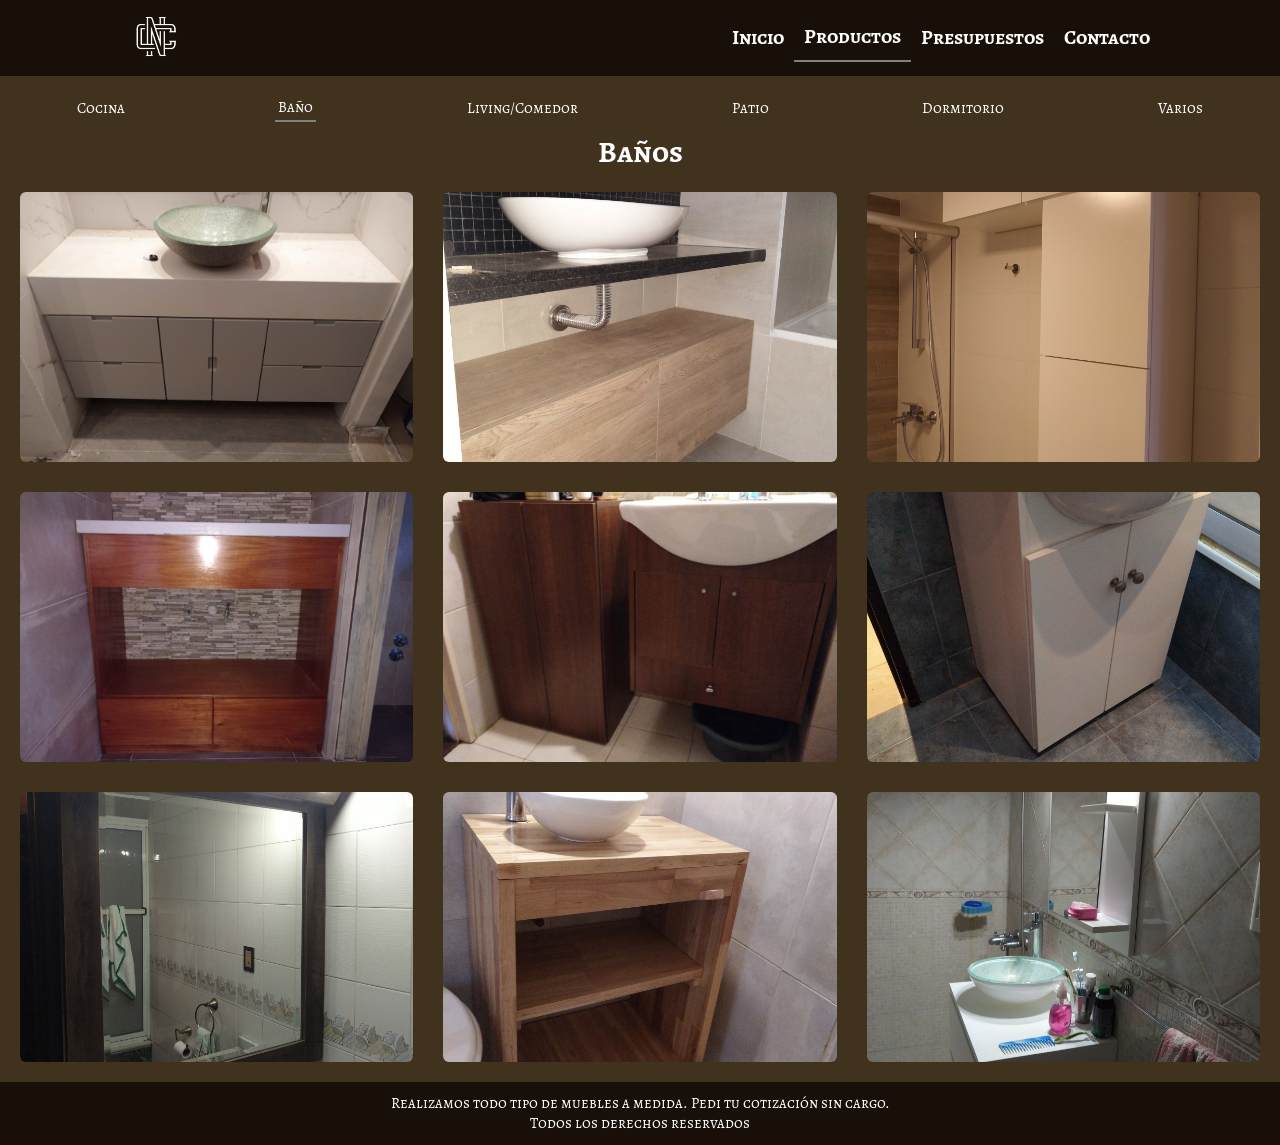
==== assets/internalpages/bano.html @ 249f961f "proyecto remasterizado" ====
<!DOCTYPE html>
<html lang="en">

<head>
    <meta charset="UTF-8">
    <meta http-equiv="X-UA-Compatible" content="IE=edge">
    <meta name="viewport" content="width=device-width, initial-scale=1.0">
    <meta name="description" content="CAPELETTI NATALE Carpinteria. Realizamos muebles a medida, adaptandonos a las necesidades de cada cliente. Presupuestos sin cargo.">
    <meta name="keywords" content="Muebles, Melamina, Trabajos a medida, Madera, bajomesadas, alacenas, racks tv, mesas, roperos, mesas de luz, camas, mesas ratonas">
    <title>CN Carpinteria - Baños</title>
    <link rel="stylesheet" href="../css/main.css">
</head>

<body>
    <header>
        <nav class="navbar container">
            <picture class="logo">
                <img src="../img/cn-blanco.png" alt="Logo CN Carpinteria">
            </picture>
            <ul class="section">
                <li class="section-item">
                    <a class="section-link" href="../../index.html">Inicio</a>
                </li>
                <li class="section-item">
                    <a class="section-link section-active" href="../pages/productos.html">Productos</a>
                </li>
                <li class="section-item">
                    <a class="section-link" href="../pages/presupuestos.html">Presupuestos</a>
                </li>
                <li class="section-item">
                    <a class="section-link" href="../pages/contacto.html">Contacto</a>
                </li>
            </ul>
        </nav>
    </header>
    <main>
        <section class="gallery">
            <ul class="sub-menu">
                <li class="sub-menu__item">
                    <a href="../internalpages/cocina.html" class="sub-menu__link">Cocina</a>
                </li>
                <li class="sub-menu__item">
                    <a href="../internalpages/bano.html" class="sub-menu__link section-active">Baño</a>
                </li>
                <li class="sub-menu__item">
                    <a href="../internalpages/livingcomedor.html" class="sub-menu__link">Living/Comedor</a>
                </li>
                <li class="sub-menu__item">
                    <a href="../internalpages/patio.html" class="sub-menu__link">Patio</a>
                </li>
                <li class="sub-menu__item">
                    <a href="../internalpages/dormitorio.html" class="sub-menu__link">Dormitorio</a>
                </li>
                <li class="sub-menu__item">
                    <a href="../internalpages/varios.html" class="sub-menu__link">Varios</a>
                </li>
            </ul>
            <h2 class="gallery-title">Baños</h2>
            <div class="gallery-product">
                <a href="../img/bano1.jpg"><img src="../img/bano1.jpg" alt="" class="gallery-img"></a>
                <a href="../img/bano2.jpg"><img src="../img/bano2.jpg" alt="" class="gallery-img"></a>
                <a href="../img/bano3.jpg"><img src="../img/bano3.jpg" alt="" class="gallery-img"></a>
                <a href="../img/bano4.jpg"><img src="../img/bano4.jpg" alt="" class="gallery-img"></a>
                <a href="../img/bano5.jpg"><img src="../img/bano5.jpg" alt="" class="gallery-img"></a>
                <a href="../img/bano6.jpg"><img src="../img/bano6.jpg" alt="" class="gallery-img"></a>
                <a href="../img/bano7.jpg"><img src="../img/bano7.jpg" alt="" class="gallery-img"></a>
                <a href="../img/bano8.jpg"><img src="../img/bano8.jpg" alt="" class="gallery-img"></a>
                <a href="../img/bano9.jpg"><img src="../img/bano9.jpg" alt="" class="gallery-img"></a>
                
            </div>
        </section>
    </main>
    <footer>
        <p>Realizamos todo tipo de muebles a medida. Pedi tu cotización sin cargo.</p>
        <p>Todos los derechos reservados</p>
    </footer>
</body>

</html>
---- assets/css/main.css ----
/* VARIABLES */
/*Variables*/
@import url("https://fonts.googleapis.com/css2?family=Alegreya+SC:wght@400;900&family=Allerta+Stencil&family=Alumni+Sans+Inline+One&family=Holtwood+One+SC&family=Monoton&family=Montserrat:wght@300&family=Raleway:wght@300&family=Rubik+Mono+One&family=Rubik+Moonrocks&family=Rye&family=Ultra&display=swap");
.fs Title {
  font-size: 15em; }

.fs Xlarge {
  font-size: 5em; }

.fs Large {
  font-size: 3em; }

.fs Medium {
  font-size: 1.5em; }

.fs Small {
  font-size: 1em; }

/* GLOBALES */
/* Helpers */
.container {
  max-width: 1080px;
  margin: 0 auto; }

.grid {
  display: grid; }

img {
  width: 100%; }

.section-active {
  border-bottom: 2px solid grey; }

/*Imports*/
/* Normalize */
*,
*::after,
*::before {
  margin: 0;
  padding: 0;
  box-sizing: border-box; }

/* Global */
html {
  scroll-behavior: smooth;
  font-size: 62.5%;
  color: white;
  font-family: "Alegreya SC", serif; }

body {
  display: grid;
  grid-template-rows: auto 1fr auto;
  min-height: 100vh;
  background-color: white; }

ul {
  list-style-type: none; }

a {
  text-decoration: none;
  display: inline-block;
  color: white; }

/* PARTIALS */
/*navbar y Header*/
header {
  background-color: #181008; }
  header .navbar {
    display: flex;
    flex-direction: row;
    justify-content: space-between;
    align-items: center;
    gap: 0;
    min-height: 5vh;
    padding: 0 2rem;
    position: sticky; }
  header .logo {
    flex-basis: 7%; }
  header .section {
    display: flex;
    flex-direction: row;
    justify-content: space-between;
    align-items: center;
    gap: 0;
    flex-basis: 30%; }
    header .section-item {
      font-size: 2em;
      font-weight: bold; }
      header .section-item .sub-menu {
        display: none;
        position: absolute; }
        header .section-item .sub-menu-link {
          padding: 1rem;
          color: white;
          transition: all .4s ease-in-out; }
          header .section-item .sub-menu-link:hover {
            background-color: white;
            box-shadow: 0 0 10px white;
            color: #3d2b13; }
      header .section-item:hover .sub-menu {
        display: block;
        z-index: 1; }
    header .section-link {
      padding: 1rem;
      font-size: 1em;
      transition: all .4s ease-in-out; }
      header .section-link:hover {
        background-color: white;
        box-shadow: 0 0 10px white;
        color: #3d2b13; }

/* FOOTER */
footer {
  display: flex;
  flex-direction: column;
  justify-content: center;
  align-items: center;
  gap: 0;
  height: 7vh;
  background-color: #181008; }
  footer p {
    text-align: center;
    font-size: 1.5em; }

/* VIEWS */
/* Inicio */
main {
  background-color: #41321e;
  padding-top: 2vh; }

.uspage {
  display: flex;
  flex-direction: column;
  justify-content: space-between;
  align-items: center;
  gap: 0;
  position: relative;
  overflow: hidden;
  width: 100%;
  text-align: center; }

.bg-inicio {
  flex-basis: 80%; }

.bg-img {
  width: 80vh;
  height: 80vh;
  opacity: 0.1;
  display: block; }

.homecn {
  color: #3d2b13;
  width: 100%;
  align-items: center; }
  .homecn h1 {
    font-size: 15em;
    top: 0;
    position: absolute;
    top: 50%;
    left: 50%;
    transform: translate(-50%, -50%);
    color: white;
    animation-name: efectocn;
    animation-iteration-count: 5;
    animation-timing-function: ease-in-out;
    animation-duration: 2s;
    animation-delay: 2s;
    font-family: "Allerta Stencil", sans-serif;
    font-weight: lighter; }

@keyframes efectocn {
  0% {
    opacity: 0; }
  10% {
    opacity: 0.2; }
  20% {
    opacity: 0.4; }
  30% {
    opacity: 0.6; }
  40% {
    opacity: 0.8; }
  50% {
    opacity: 1; }
  60% {
    opacity: 0.8; }
  70% {
    opacity: 0.6; }
  80% {
    opacity: 0.4; }
  90% {
    opacity: 0.2; }
  100% {
    opacity: 0; } }

/* Productos */
.gallery-product {
  display: grid;
  grid-template-columns: repeat(3, 1fr);
  grid-template-rows: repeat(, 40vh);
  grid-gap: 8px;
  grid-auto-rows: 30vh;
  padding: 20px;
  gap: 30px;
  width: 100%; }

.gallery-img {
  width: 100%;
  height: 100%;
  object-fit: cover;
  border-radius: 6px;
  transition: all 300ms; }
  .gallery-img:hover {
    transform: scale(1.1); }

.gallery-title {
  justify-self: center;
  font-size: 3em;
  text-align: center; }

.gallery .sub-menu {
  display: flex;
  flex-direction: row;
  justify-content: space-around;
  align-items: center;
  gap: 0;
  width: 100vw;
  margin-bottom: 10px; }
  .gallery .sub-menu__item {
    justify-items: center;
    font-size: 1.5em; }
  .gallery .sub-menu__link {
    transition: all 500ms;
    padding: 0.3rem; }
    .gallery .sub-menu__link:hover {
      transform: scale(1.5);
      background-color: white;
      box-shadow: 0 0 10px white;
      color: #3d2b13; }

.card {
  width: auto;
  margin: 20px;
  border-radius: 6px;
  overflow: hidden;
  background: #181008;
  box-shadow: 0px 1px 10px rgba(0, 0, 0, 0.2);
  transition: all 400ms ease; }
  .card:hover {
    box-shadow: 5px 5px 20px rgba(0, 0, 0, 0.4);
    transform: translateY(-3%); }
  .card img {
    height: 100%;
    width: 100%; }
  .card .content {
    text-align: center; }
    .card .content h3 {
      color: white; }

/*Presupuesto*/
.main-presu {
  align-items: center;
  position: relative;
  overflow: hidden;
  width: 100%;
  text-align: center;
  display: flex;
  flex-direction: column;
  justify-content: space-between;
  align-items: center;
  gap: 0; }

.presu-form {
  display: flex;
  flex-direction: column;
  justify-content: space-between;
  align-items: center;
  gap: 5;
  width: 500px;
  margin: auto;
  top: 0;
  position: absolute;
  top: 50%;
  left: 50%;
  transform: translate(-50%, -50%);
  color: white;
  color: #3d2b13;
  align-items: center;
  opacity: 0.8; }
  .presu-form h2 {
    margin-bottom: 20px;
    font-size: 3em;
    color: white; }

input {
  width: 100%;
  margin-bottom: 20px;
  padding: 7px; }

textarea {
  width: 100%;
  margin-bottom: 20px;
  padding: 7px; }

button {
  width: 100%;
  margin-bottom: 20px;
  padding: 7px; }

#presu-btn {
  padding: 1rem;
  color: #3d2b13;
  transition: all .4s ease-in-out; }
  #presu-btn:hover {
    background-color: #3d2b13;
    box-shadow: 0 0 10px #3d2b13;
    color: white; }

/* Contact */
.contact-title {
  text-align: center;
  padding: 20px;
  font-size: 3em; }

.contact-page {
  display: grid;
  grid-template-columns: repeat(5, 1fr);
  grid-template-rows: repeat(3, 1fr);
  grid-gap: 20px;
  align-items: center;
  justify-content: center;
  /*         gap: 20px;
        grid-template-columns: repeat(5, 1fr);
        grid-template-rows: repeat(3, 1fr); */
  height: 80%;
  width: 100%;
  grid-template-areas: "a b b b e" "a c c c e" "a d d d e"; }

.contact-img {
  max-width: 20vh;
  transition: all 300ms; }
  .contact-img:hover {
    transform: scale(1.1); }

.contact-logo {
  width: 50vh; }

.img1 {
  grid-area: a;
  justify-self: center; }

.img2 {
  grid-area: b;
  justify-self: center; }

.img3 {
  grid-area: c;
  justify-self: center; }

.img4 {
  grid-area: d;
  justify-self: center; }

.img5 {
  grid-area: e;
  justify-self: center; }

/* MEDIA QUERYS */
/* Media Querys */
@media (max-width: 900px) {
  body {
    max-width: 100vw; }
  .bg-img {
    width: 100vw;
    height: 50vh;
    opacity: 0.3;
    display: block;
    transform: translate(0, 30%); }
  .navbar {
    max-width: 100vw; }
  .homecn h1 {
    font-size: 7em;
    top: 0;
    position: absolute;
    top: 50%;
    left: 50%;
    transform: translate(-50%, -50%);
    color: white;
    animation-name: efectocn;
    animation-iteration-count: 5;
    animation-timing-function: ease-in-out;
    animation-duration: 2s;
    animation-delay: 2s;
    font-family: "Allerta Stencil", sans-serif;
    font-weight: lighter; }
  .section-item {
    font-size: 2em;
    font-weight: bold; }
  .contact-page {
    max-width: 100%; }
  .contact-img {
    max-width: 10vh; }
  .contact-logo {
    width: 15vh; }
  .presu-form {
    max-width: 80%; }
  footer p {
    text-align: center;
    font-size: 1.5em; } }

@media (max-width: 768px) {
  body {
    max-width: 100vw; }
  .navbar {
    max-width: 100vw; }
  .gallery-product {
    grid-template-columns: repeat(3, 1fr); }
  .sub-menu__item {
    font-size: 1em; }
  .homecn h1 {
    font-size: 7em;
    top: 0;
    position: absolute;
    top: 50%;
    left: 50%;
    transform: translate(-50%, -50%);
    color: white;
    animation-name: efectocn;
    animation-iteration-count: 5;
    animation-timing-function: ease-in-out;
    animation-duration: 2s;
    animation-delay: 2s;
    font-family: "Allerta Stencil", sans-serif;
    font-weight: lighter; }
  .section-item {
    font-size: 1.2em;
    font-weight: bold; }
  .contact-page {
    max-width: 100%; }
  .contact-img {
    max-width: 10vh; }
  .contact-logo {
    width: 15vh; }
  .presu-form {
    max-width: 80%; }
  footer p {
    text-align: center;
    font-size: 1.5em; } }

@media (max-width: 480px) {
  body {
    max-width: 100vw; }
  .navbar {
    max-width: 100vw; }
  .bg-img {
    width: 100vw;
    height: 50vh;
    opacity: 0.3;
    display: block;
    transform: translate(0, 30%); }
  .homecn h1 {
    font-size: 4em;
    top: 0;
    position: absolute;
    top: 50%;
    left: 50%;
    transform: translate(-50%, -50%);
    color: white;
    animation-name: efectocn;
    animation-iteration-count: 5;
    animation-timing-function: ease-in-out;
    animation-duration: 2s;
    animation-delay: 2s;
    font-family: "Allerta Stencil", sans-serif;
    font-weight: lighter; }
  .section {
    max-width: 100%; }
    .section-item {
      font-size: 1.2em; }
  .gallery-product {
    grid-template-columns: repeat(1, 1fr); }
  .sub-menu__item {
    font-size: 1em; }
  .contact {
    width: 100%; }
    .contact-page {
      max-width: 100%; }
    .contact-img {
      max-width: 10vh; }
    .contact-logo {
      width: 15vh; }
  footer p {
    text-align: center;
    font-size: 1em; } }

@media only screen and (min-width: 320px) and (max-width: 768px) {
  .gallery-product {
    flex-wrap: wrap; }
  .card {
    margin: 15px; } }
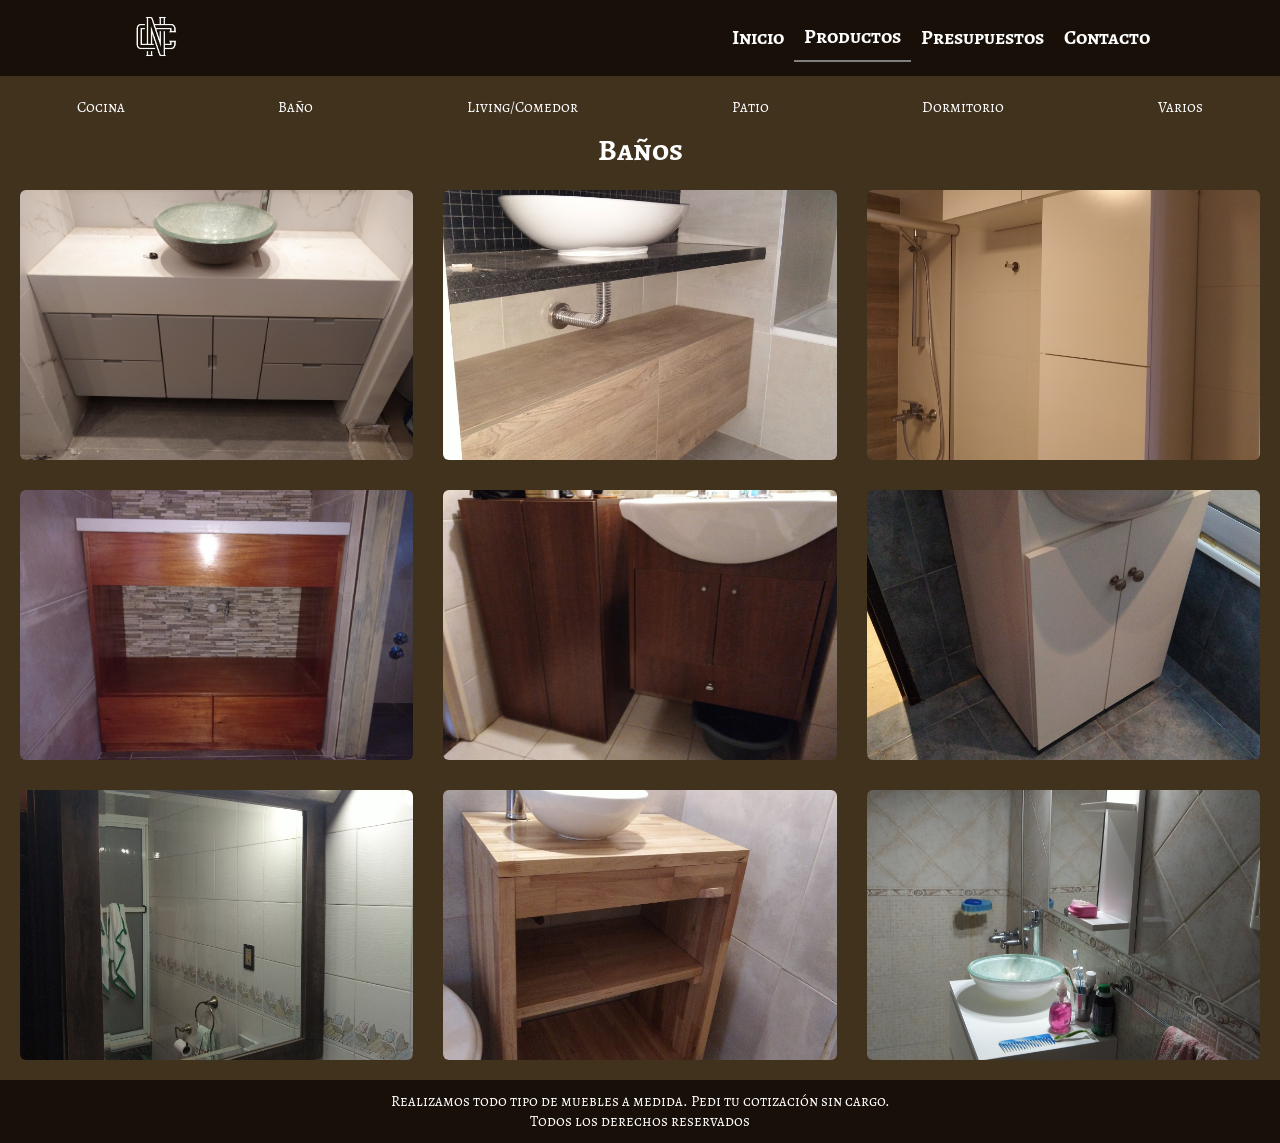
==== commit 55327de8: "cambio nombres de clases" ====
--- a/assets/internalpages/bano.html
+++ b/assets/internalpages/bano.html
@@ -19,53 +19,53 @@
             </picture>
             <ul class="section">
                 <li class="section-item">
-                    <a class="section-link" href="../../index.html">Inicio</a>
+                    <a class="section__link" href="../../index.html">Inicio</a>
                 </li>
                 <li class="section-item">
-                    <a class="section-link section-active" href="../pages/productos.html">Productos</a>
+                    <a class="section__link section__link--active" href="../pages/productos.html">Productos</a>
                 </li>
                 <li class="section-item">
-                    <a class="section-link" href="../pages/presupuestos.html">Presupuestos</a>
+                    <a class="section__link" href="../pages/presupuestos.html">Presupuestos</a>
                 </li>
                 <li class="section-item">
-                    <a class="section-link" href="../pages/contacto.html">Contacto</a>
+                    <a class="section__link" href="../pages/contacto.html">Contacto</a>
                 </li>
             </ul>
         </nav>
     </header>
     <main>
         <section class="gallery">
-            <ul class="sub-menu">
-                <li class="sub-menu__item">
-                    <a href="../internalpages/cocina.html" class="sub-menu__link">Cocina</a>
+            <ul class="sub__menu">
+                <li class="sub__menu--item">
+                    <a href="../internalpages/cocina.html" class="sub__menu--link">Cocina</a>
                 </li>
-                <li class="sub-menu__item">
-                    <a href="../internalpages/bano.html" class="sub-menu__link section-active">Baño</a>
+                <li class="sub__menu--item">
+                    <a href="../internalpages/bano.html" class="sub__menu--link section__link--active">Baño</a>
                 </li>
-                <li class="sub-menu__item">
-                    <a href="../internalpages/livingcomedor.html" class="sub-menu__link">Living/Comedor</a>
+                <li class="sub__menu--item">
+                    <a href="../internalpages/livingcomedor.html" class="sub__menu--link">Living/Comedor</a>
                 </li>
-                <li class="sub-menu__item">
-                    <a href="../internalpages/patio.html" class="sub-menu__link">Patio</a>
+                <li class="sub__menu--item">
+                    <a href="../internalpages/patio.html" class="sub__menu--link">Patio</a>
                 </li>
-                <li class="sub-menu__item">
-                    <a href="../internalpages/dormitorio.html" class="sub-menu__link">Dormitorio</a>
+                <li class="sub__menu--item">
+                    <a href="../internalpages/dormitorio.html" class="sub__menu--link">Dormitorio</a>
                 </li>
-                <li class="sub-menu__item">
-                    <a href="../internalpages/varios.html" class="sub-menu__link">Varios</a>
+                <li class="sub__menu--item">
+                    <a href="../internalpages/varios.html" class="sub__menu--link">Varios</a>
                 </li>
             </ul>
             <h2 class="gallery-title">Baños</h2>
-            <div class="gallery-product">
-                <a href="../img/bano1.jpg"><img src="../img/bano1.jpg" alt="" class="gallery-img"></a>
-                <a href="../img/bano2.jpg"><img src="../img/bano2.jpg" alt="" class="gallery-img"></a>
-                <a href="../img/bano3.jpg"><img src="../img/bano3.jpg" alt="" class="gallery-img"></a>
-                <a href="../img/bano4.jpg"><img src="../img/bano4.jpg" alt="" class="gallery-img"></a>
-                <a href="../img/bano5.jpg"><img src="../img/bano5.jpg" alt="" class="gallery-img"></a>
-                <a href="../img/bano6.jpg"><img src="../img/bano6.jpg" alt="" class="gallery-img"></a>
-                <a href="../img/bano7.jpg"><img src="../img/bano7.jpg" alt="" class="gallery-img"></a>
-                <a href="../img/bano8.jpg"><img src="../img/bano8.jpg" alt="" class="gallery-img"></a>
-                <a href="../img/bano9.jpg"><img src="../img/bano9.jpg" alt="" class="gallery-img"></a>
+            <div class="gallery__product">
+                <a href="../img/bano1.jpg"><img src="../img/bano1.jpg" alt="" class="gallery__img"></a>
+                <a href="../img/bano2.jpg"><img src="../img/bano2.jpg" alt="" class="gallery__img"></a>
+                <a href="../img/bano3.jpg"><img src="../img/bano3.jpg" alt="" class="gallery__img"></a>
+                <a href="../img/bano4.jpg"><img src="../img/bano4.jpg" alt="" class="gallery__img"></a>
+                <a href="../img/bano5.jpg"><img src="../img/bano5.jpg" alt="" class="gallery__img"></a>
+                <a href="../img/bano6.jpg"><img src="../img/bano6.jpg" alt="" class="gallery__img"></a>
+                <a href="../img/bano7.jpg"><img src="../img/bano7.jpg" alt="" class="gallery__img"></a>
+                <a href="../img/bano8.jpg"><img src="../img/bano8.jpg" alt="" class="gallery__img"></a>
+                <a href="../img/bano9.jpg"><img src="../img/bano9.jpg" alt="" class="gallery__img"></a>
                 
             </div>
         </section>
--- a/assets/css/main.css
+++ b/assets/css/main.css
@@ -28,9 +28,9 @@
 img {
   width: 100%; }
 
-.section-active {
-  border-bottom: 2px solid grey; }
-
+/* .section-active {
+    
+} */
 /*Imports*/
 /* Normalize */
 *,
@@ -86,25 +86,27 @@
     header .section-item {
       font-size: 2em;
       font-weight: bold; }
-      header .section-item .sub-menu {
+      header .section-item .sub__menu {
         display: none;
         position: absolute; }
-        header .section-item .sub-menu-link {
+        header .section-item .sub__menu--link {
           padding: 1rem;
           color: white;
           transition: all .4s ease-in-out; }
-          header .section-item .sub-menu-link:hover {
+          header .section-item .sub__menu--link:hover {
             background-color: white;
             box-shadow: 0 0 10px white;
             color: #3d2b13; }
-      header .section-item:hover .sub-menu {
+      header .section-item:hover .sub__menu {
         display: block;
         z-index: 1; }
-    header .section-link {
+    header .section__link, header .section__link--active {
       padding: 1rem;
       font-size: 1em;
       transition: all .4s ease-in-out; }
-      header .section-link:hover {
+      header .section__link--active {
+        border-bottom: 2px solid grey; }
+      header .section__link:hover, header .section__link--active:hover {
         background-color: white;
         box-shadow: 0 0 10px white;
         color: #3d2b13; }
@@ -142,7 +144,7 @@
 .bg-inicio {
   flex-basis: 80%; }
 
-.bg-img {
+.bg__img {
   width: 80vh;
   height: 80vh;
   opacity: 0.1;
@@ -193,7 +195,7 @@
     opacity: 0; } }
 
 /* Productos */
-.gallery-product {
+.gallery__product {
   display: grid;
   grid-template-columns: repeat(3, 1fr);
   grid-template-rows: repeat(, 40vh);
@@ -203,13 +205,13 @@
   gap: 30px;
   width: 100%; }
 
-.gallery-img {
+.gallery__img {
   width: 100%;
   height: 100%;
   object-fit: cover;
   border-radius: 6px;
   transition: all 300ms; }
-  .gallery-img:hover {
+  .gallery__img:hover {
     transform: scale(1.1); }
 
 .gallery-title {
@@ -217,7 +219,7 @@
   font-size: 3em;
   text-align: center; }
 
-.gallery .sub-menu {
+.gallery .sub__menu {
   display: flex;
   flex-direction: row;
   justify-content: space-around;
@@ -225,13 +227,13 @@
   gap: 0;
   width: 100vw;
   margin-bottom: 10px; }
-  .gallery .sub-menu__item {
+  .gallery .sub__menu--item {
     justify-items: center;
     font-size: 1.5em; }
-  .gallery .sub-menu__link {
+  .gallery .sub__menu--link {
     transition: all 500ms;
     padding: 0.3rem; }
-    .gallery .sub-menu__link:hover {
+    .gallery .sub__menu--link:hover {
       transform: scale(1.5);
       background-color: white;
       box-shadow: 0 0 10px white;
@@ -335,10 +337,10 @@
   width: 100%;
   grid-template-areas: "a b b b e" "a c c c e" "a d d d e"; }
 
-.contact-img {
+.contact__img {
   max-width: 20vh;
   transition: all 300ms; }
-  .contact-img:hover {
+  .contact__img:hover {
     transform: scale(1.1); }
 
 .contact-logo {
@@ -369,7 +371,7 @@
 @media (max-width: 900px) {
   body {
     max-width: 100vw; }
-  .bg-img {
+  .bg__img {
     width: 100vw;
     height: 50vh;
     opacity: 0.3;
@@ -397,7 +399,7 @@
     font-weight: bold; }
   .contact-page {
     max-width: 100%; }
-  .contact-img {
+  .contact__img {
     max-width: 10vh; }
   .contact-logo {
     width: 15vh; }
@@ -412,9 +414,9 @@
     max-width: 100vw; }
   .navbar {
     max-width: 100vw; }
-  .gallery-product {
+  .gallery__product {
     grid-template-columns: repeat(3, 1fr); }
-  .sub-menu__item {
+  .sub__menu--item {
     font-size: 1em; }
   .homecn h1 {
     font-size: 7em;
@@ -436,7 +438,7 @@
     font-weight: bold; }
   .contact-page {
     max-width: 100%; }
-  .contact-img {
+  .contact__img {
     max-width: 10vh; }
   .contact-logo {
     width: 15vh; }
@@ -451,7 +453,7 @@
     max-width: 100vw; }
   .navbar {
     max-width: 100vw; }
-  .bg-img {
+  .bg__img {
     width: 100vw;
     height: 50vh;
     opacity: 0.3;
@@ -476,15 +478,15 @@
     max-width: 100%; }
     .section-item {
       font-size: 1.2em; }
-  .gallery-product {
+  .gallery__product {
     grid-template-columns: repeat(1, 1fr); }
-  .sub-menu__item {
+  .sub__menu--item {
     font-size: 1em; }
   .contact {
     width: 100%; }
     .contact-page {
       max-width: 100%; }
-    .contact-img {
+    .contact__img {
       max-width: 10vh; }
     .contact-logo {
       width: 15vh; }
@@ -493,7 +495,7 @@
     font-size: 1em; } }
 
 @media only screen and (min-width: 320px) and (max-width: 768px) {
-  .gallery-product {
+  .gallery__product {
     flex-wrap: wrap; }
   .card {
     margin: 15px; } }
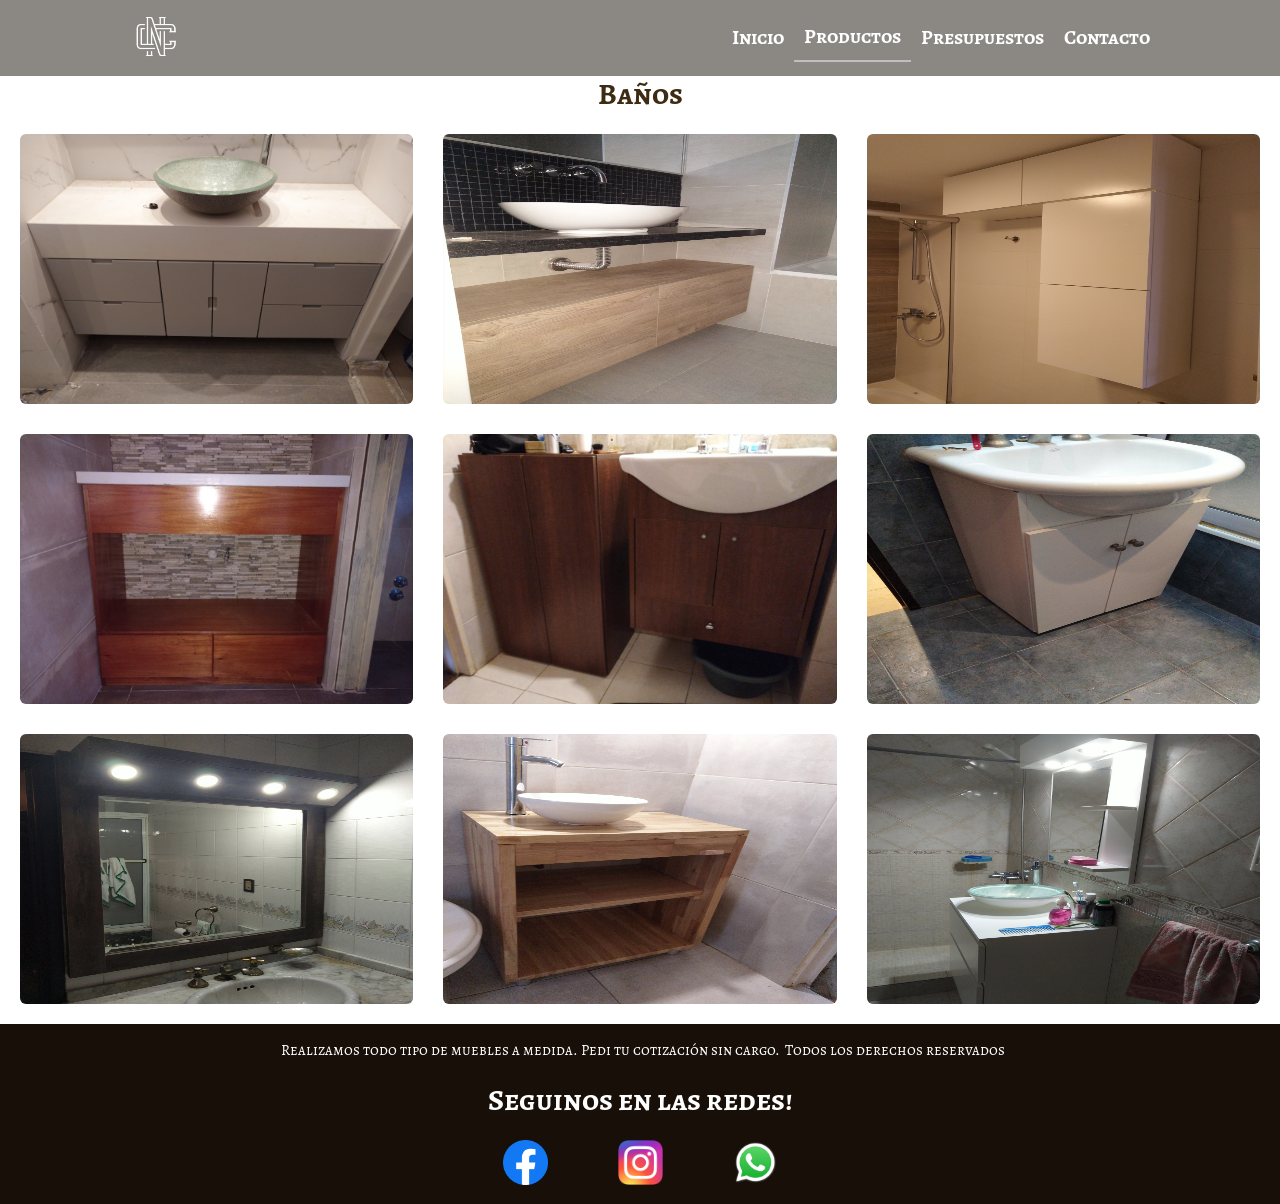
==== commit b784cb10: "arreglado grid de productos" ====
--- a/assets/internalpages/bano.html
+++ b/assets/internalpages/bano.html
@@ -5,8 +5,10 @@
     <meta charset="UTF-8">
     <meta http-equiv="X-UA-Compatible" content="IE=edge">
     <meta name="viewport" content="width=device-width, initial-scale=1.0">
-    <meta name="description" content="CAPELETTI NATALE Carpinteria. Realizamos muebles a medida, adaptandonos a las necesidades de cada cliente. Presupuestos sin cargo.">
-    <meta name="keywords" content="Muebles, Melamina, Trabajos a medida, Madera, bajomesadas, alacenas, racks tv, mesas, roperos, mesas de luz, camas, mesas ratonas">
+    <meta name="description"
+        content="CAPELETTI NATALE Carpinteria. Realizamos muebles a medida, adaptandonos a las necesidades de cada cliente. Presupuestos sin cargo.">
+    <meta name="keywords"
+        content="Muebles, Melamina, Trabajos a medida, Madera, bajomesadas, alacenas, racks tv, mesas, roperos, mesas de luz, camas, mesas ratonas">
     <title>CN Carpinteria - Baños</title>
     <link rel="stylesheet" href="../css/main.css">
 </head>
@@ -55,8 +57,9 @@
                     <a href="../internalpages/varios.html" class="sub__menu--link">Varios</a>
                 </li>
             </ul>
+            <!--Inicio Imagenes muebles -->
             <h2 class="gallery-title">Baños</h2>
-            <div class="gallery__product">
+            <div class="gallery__intproduct">
                 <a href="../img/bano1.jpg"><img src="../img/bano1.jpg" alt="" class="gallery__img"></a>
                 <a href="../img/bano2.jpg"><img src="../img/bano2.jpg" alt="" class="gallery__img"></a>
                 <a href="../img/bano3.jpg"><img src="../img/bano3.jpg" alt="" class="gallery__img"></a>
@@ -66,13 +69,29 @@
                 <a href="../img/bano7.jpg"><img src="../img/bano7.jpg" alt="" class="gallery__img"></a>
                 <a href="../img/bano8.jpg"><img src="../img/bano8.jpg" alt="" class="gallery__img"></a>
                 <a href="../img/bano9.jpg"><img src="../img/bano9.jpg" alt="" class="gallery__img"></a>
-                
+
+            </div>
+            <!--Fin Imagenes muebles -->
+        </section>
+    </main>
+    <footer id="contacto">
+        <div class="footer__title">
+            <p>Realizamos todo tipo de muebles a medida. Pedi tu cotización sin cargo.</p>
+            <p>Todos los derechos reservados</p>
+        </div>
+        <section class="contact">
+            <h1 class="contact-title">Seguinos en las redes!</h1>
+            <div class="contact__page">
+                <!-- <img src="./assets/img/cn-blanco.png" alt="" class="img1 contact-logo"> -->
+                <a class="img2" href="https://www.facebook.com/cncarpinteria/" target="_blank"
+                    rel="noopener noreferrer"><img class="contact__img " src="../img/facelogo.png"></a>
+                <a class="img3" href="https://www.instagram.com/cncarpinteria/?hl=es" target="_blank"
+                    rel="noopener noreferrer"><img class="contact__img " src="../img/instalogo.png"></a>
+                <a class="img4" href="https://wa.me/543416878831" target="_blank" rel="noopener noreferrer"><img
+                        class="contact__img " src="../img/walogo.png"></a>
+                <!--  <img src="./assets/img/cn-blanco.png" alt="" class="img5 contact-logo"> -->
             </div>
         </section>
-    </main>
-    <footer>
-        <p>Realizamos todo tipo de muebles a medida. Pedi tu cotización sin cargo.</p>
-        <p>Todos los derechos reservados</p>
     </footer>
 </body>
 
--- a/assets/css/main.css
+++ b/assets/css/main.css
@@ -48,7 +48,6 @@
   font-family: "Alegreya SC", serif; }
 
 body {
-  display: grid;
   grid-template-rows: auto 1fr auto;
   min-height: 100vh;
   background-color: white; }
@@ -61,10 +60,30 @@
   display: inline-block;
   color: white; }
 
+h2 {
+  /* margin-bottom: 20px; */
+  font-size: 3em;
+  color: #3d2b13;
+  text-align: center;
+  padding-top: 2rem; }
+
+h4 {
+  color: #3d2b13;
+  text-align: center;
+  /* margin-top: 20rem; */
+  font-size: 3em;
+  margin-top: 10rem;
+  display: flex;
+  flex-direction: column; }
+
 /* PARTIALS */
 /*navbar y Header*/
 header {
-  background-color: #181008; }
+  background-color: #181008;
+  opacity: 0.5;
+  position: fixed;
+  width: 100%;
+  z-index: 1; }
   header .navbar {
     display: flex;
     flex-direction: row;
@@ -73,7 +92,7 @@
     gap: 0;
     min-height: 5vh;
     padding: 0 2rem;
-    position: sticky; }
+    overflow: hidden; }
   header .logo {
     flex-basis: 7%; }
   header .section {
@@ -118,16 +137,24 @@
   justify-content: center;
   align-items: center;
   gap: 0;
-  height: 7vh;
+  height: 20vh;
   background-color: #181008; }
   footer p {
     text-align: center;
-    font-size: 1.5em; }
+    font-size: 1.5em;
+    text-indent: 5px; }
+
+.footer__title {
+  display: flex;
+  flex-direction: row;
+  justify-content: center;
+  align-items: center;
+  gap: 0; }
 
 /* VIEWS */
 /* Inicio */
 main {
-  background-color: #41321e;
+  /*   background-color: $backcolor2; */
   padding-top: 2vh; }
 
 .uspage {
@@ -136,39 +163,48 @@
   justify-content: space-between;
   align-items: center;
   gap: 0;
-  position: relative;
-  overflow: hidden;
-  width: 100%;
-  text-align: center; }
+  /*  position: relative; */
+  /* overflow: hidden; */ }
+
+/*     width: 100%;
+    text-align: center;
+
+}
 
 .bg-inicio {
-  flex-basis: 80%; }
-
+    flex-basis: 80%;
+}
+ */
 .bg__img {
-  width: 80vh;
-  height: 80vh;
-  opacity: 0.1;
-  display: block; }
+  width: 100vh;
+  height: 100vh;
+  opacity: 0.4;
+  transform: translateY(-200px); }
 
 .homecn {
   color: #3d2b13;
   width: 100%;
-  align-items: center; }
+  align-items: center;
+  justify-content: center; }
   .homecn h1 {
+    display: flex;
+    text-align: center;
     font-size: 15em;
-    top: 0;
+    top: 29rem;
     position: absolute;
-    top: 50%;
-    left: 50%;
-    transform: translate(-50%, -50%);
-    color: white;
+    /*         top: 50%;
+        left: 50%;
+        transform: translate(-50%, -150%); */
+    color: #3d2b13;
     animation-name: efectocn;
     animation-iteration-count: 5;
     animation-timing-function: ease-in-out;
     animation-duration: 2s;
     animation-delay: 2s;
     font-family: "Allerta Stencil", sans-serif;
-    font-weight: lighter; }
+    font-weight: lighter;
+    /* margin: auto; */
+    margin-left: 52px; }
 
 @keyframes efectocn {
   0% {
@@ -197,6 +233,16 @@
 /* Productos */
 .gallery__product {
   display: grid;
+  grid-template-columns: repeat(2, 1fr);
+  grid-template-rows: repeat(, 40vh);
+  grid-gap: 8px;
+  grid-auto-rows: 30vh;
+  padding: 20px;
+  gap: 30px;
+  width: 100%; }
+
+.gallery__intproduct {
+  display: grid;
   grid-template-columns: repeat(3, 1fr);
   grid-template-rows: repeat(, 40vh);
   grid-gap: 8px;
@@ -208,7 +254,7 @@
 .gallery__img {
   width: 100%;
   height: 100%;
-  object-fit: cover;
+  /* object-fit: cover; */
   border-radius: 6px;
   transition: all 300ms; }
   .gallery__img:hover {
@@ -250,7 +296,7 @@
   .card:hover {
     box-shadow: 5px 5px 20px rgba(0, 0, 0, 0.4);
     transform: translateY(-3%); }
-  .card img {
+  .card .imgprod {
     height: 100%;
     width: 100%; }
   .card .content {
@@ -260,6 +306,7 @@
 
 /*Presupuesto*/
 .main-presu {
+  height: 62vh;
   align-items: center;
   position: relative;
   overflow: hidden;
@@ -288,10 +335,6 @@
   color: #3d2b13;
   align-items: center;
   opacity: 0.8; }
-  .presu-form h2 {
-    margin-bottom: 20px;
-    font-size: 3em;
-    color: white; }
 
 input {
   width: 100%;
@@ -318,54 +361,65 @@
     color: white; }
 
 /* Contact */
-.contact-title {
-  text-align: center;
-  padding: 20px;
-  font-size: 3em; }
-
-.contact-page {
-  display: grid;
-  grid-template-columns: repeat(5, 1fr);
-  grid-template-rows: repeat(3, 1fr);
-  grid-gap: 20px;
-  align-items: center;
-  justify-content: center;
-  /*         gap: 20px;
-        grid-template-columns: repeat(5, 1fr);
-        grid-template-rows: repeat(3, 1fr); */
-  height: 80%;
-  width: 100%;
-  grid-template-areas: "a b b b e" "a c c c e" "a d d d e"; }
-
-.contact__img {
-  max-width: 20vh;
-  transition: all 300ms; }
-  .contact__img:hover {
-    transform: scale(1.1); }
-
-.contact-logo {
-  width: 50vh; }
-
+.contact {
+  /*     &-page {
+        @include grid(5, 1fr, 3, 1fr, 20px);
+        align-items: center;
+        justify-content: center;
+        height: 80%;
+        width: 100%;
+        grid-template-areas:
+            "a b b b e"
+            "a c c c e"
+            "a d d d e"
+        ;
+
+    } */ }
+  .contact-title {
+    text-align: end;
+    padding: 20px;
+    font-size: 3em; }
+  .contact__page {
+    display: flex;
+    flex-direction: row;
+    justify-content: space-around;
+    align-items: center;
+    gap: 0; }
+  .contact__img {
+    max-width: 5vh;
+    transition: all 300ms;
+    justify-content: space-between;
+    align-items: flex-end; }
+    .contact__img:hover {
+      transform: scale(1.1); }
+  .contact-logo {
+    width: 2vh; }
+
+/* 
 .img1 {
-  grid-area: a;
-  justify-self: center; }
+    grid-area: a;
+    justify-self: center;
+}
 
 .img2 {
-  grid-area: b;
-  justify-self: center; }
+    grid-area: b;
+    justify-self: center;
+}
 
 .img3 {
-  grid-area: c;
-  justify-self: center; }
+    grid-area: c;
+    justify-self: center;
+}
 
 .img4 {
-  grid-area: d;
-  justify-self: center; }
+    grid-area: d;
+    justify-self: center;
+}
 
 .img5 {
-  grid-area: e;
-  justify-self: center; }
-
+    grid-area: e;
+    justify-self: center;
+} */
 /* MEDIA QUERYS */
 /* Media Querys */
 @media (max-width: 900px) {
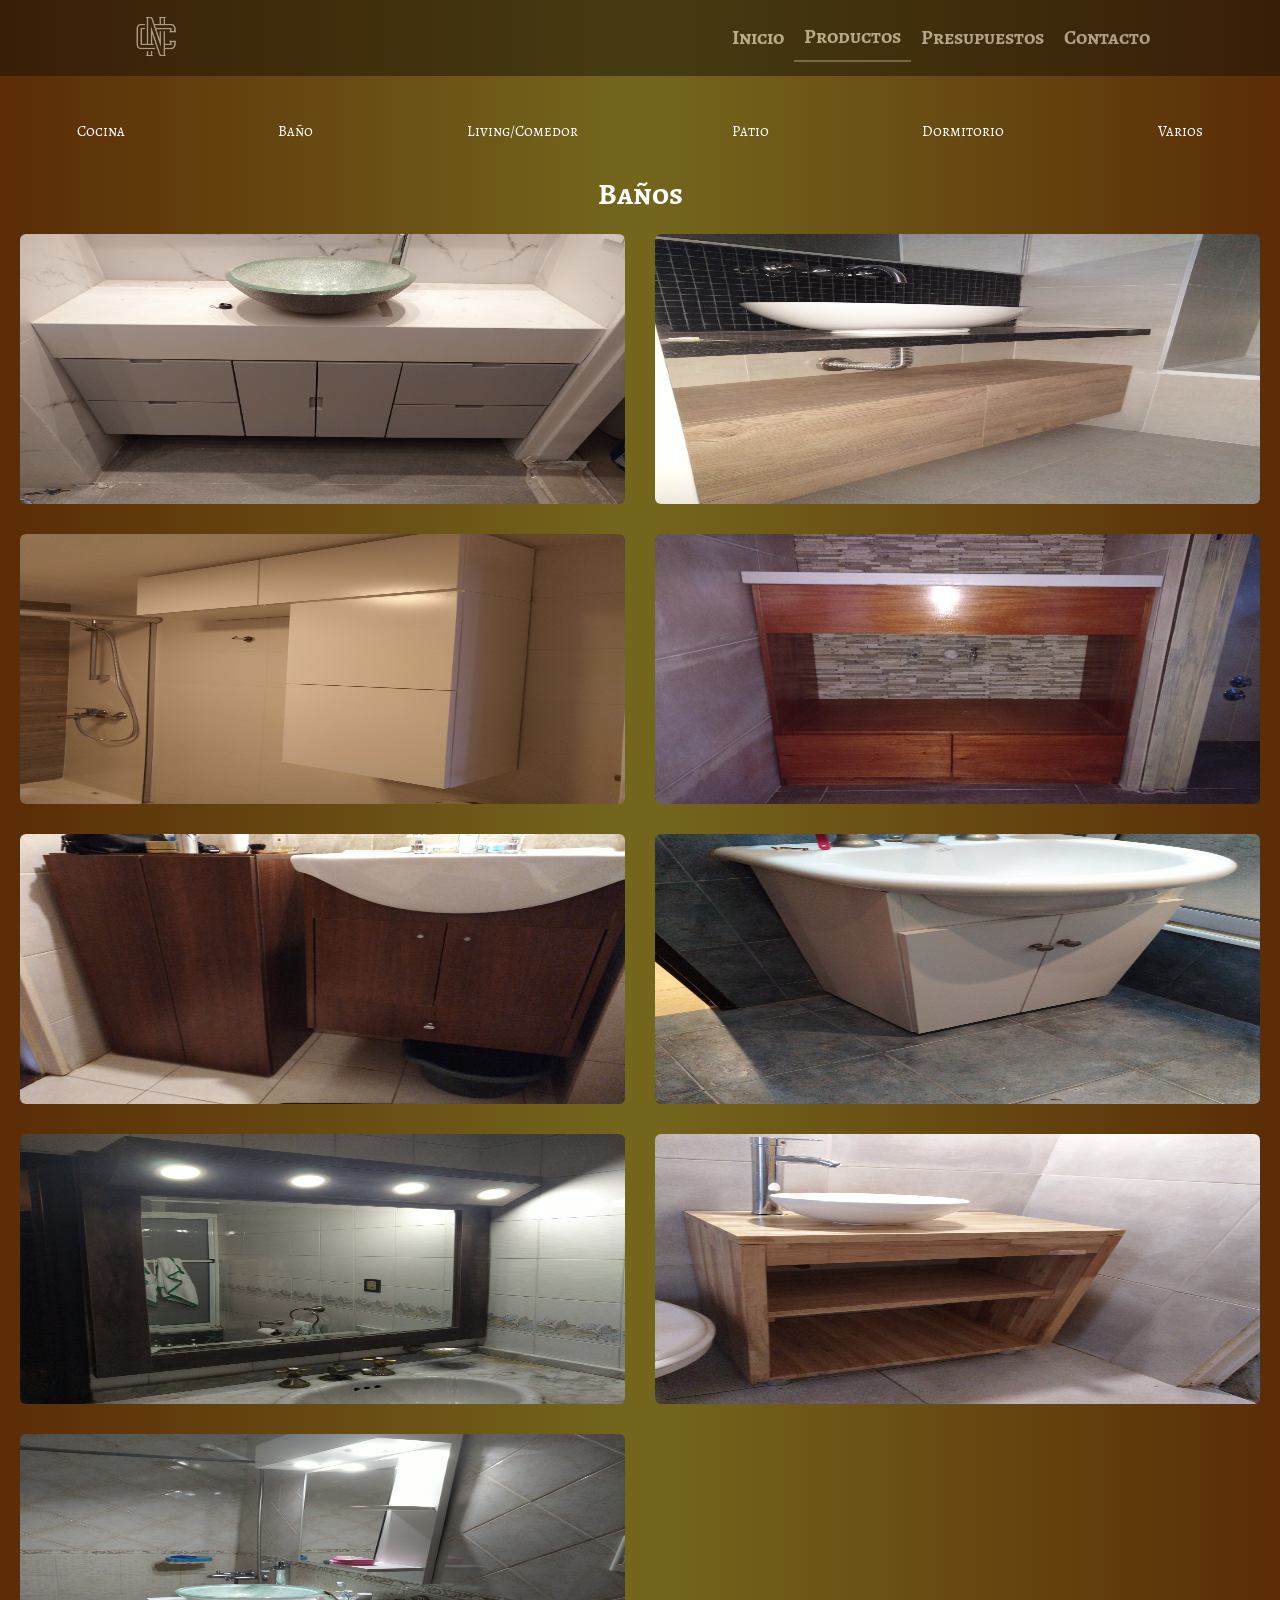
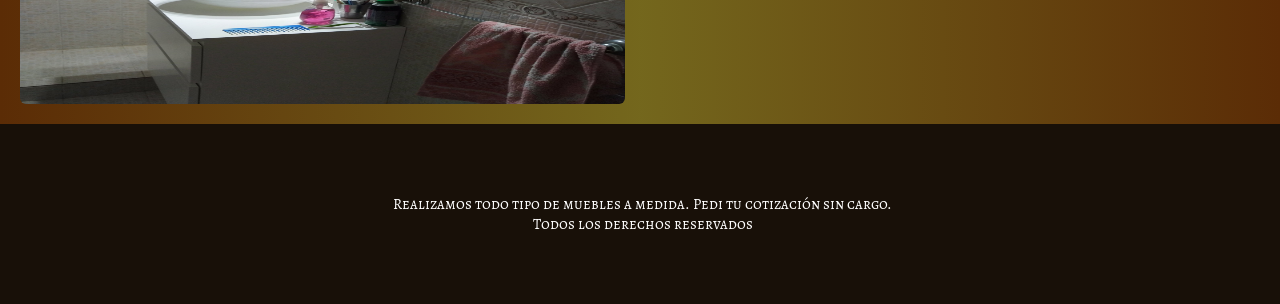
==== commit b128861f: "añadido coments" ====
--- a/assets/internalpages/bano.html
+++ b/assets/internalpages/bano.html
@@ -15,6 +15,9 @@
 
 <body>
     <header>
+
+        <!-- INICIO NAVBAR -->
+
         <nav class="navbar container">
             <picture class="logo">
                 <img src="../img/cn-blanco.png" alt="Logo CN Carpinteria">
@@ -34,9 +37,15 @@
                 </li>
             </ul>
         </nav>
+
+        <!-- FIN NAVBAR -->
+
     </header>
     <main>
         <section class="gallery">
+
+            <!-- LINKS INTERNOS -->
+
             <ul class="sub__menu">
                 <li class="sub__menu--item">
                     <a href="../internalpages/cocina.html" class="sub__menu--link">Cocina</a>
@@ -57,9 +66,11 @@
                     <a href="../internalpages/varios.html" class="sub__menu--link">Varios</a>
                 </li>
             </ul>
-            <!--Inicio Imagenes muebles -->
+
+            <!-- VISTA GALERIA -->
+
             <h2 class="gallery-title">Baños</h2>
-            <div class="gallery__intproduct">
+            <div class="gallery__product">
                 <a href="../img/bano1.jpg"><img src="../img/bano1.jpg" alt="" class="gallery__img"></a>
                 <a href="../img/bano2.jpg"><img src="../img/bano2.jpg" alt="" class="gallery__img"></a>
                 <a href="../img/bano3.jpg"><img src="../img/bano3.jpg" alt="" class="gallery__img"></a>
@@ -71,27 +82,14 @@
                 <a href="../img/bano9.jpg"><img src="../img/bano9.jpg" alt="" class="gallery__img"></a>
 
             </div>
-            <!--Fin Imagenes muebles -->
+
+            <!-- FIN VISTA GALERIA -->
+
         </section>
     </main>
-    <footer id="contacto">
-        <div class="footer__title">
-            <p>Realizamos todo tipo de muebles a medida. Pedi tu cotización sin cargo.</p>
-            <p>Todos los derechos reservados</p>
-        </div>
-        <section class="contact">
-            <h1 class="contact-title">Seguinos en las redes!</h1>
-            <div class="contact__page">
-                <!-- <img src="./assets/img/cn-blanco.png" alt="" class="img1 contact-logo"> -->
-                <a class="img2" href="https://www.facebook.com/cncarpinteria/" target="_blank"
-                    rel="noopener noreferrer"><img class="contact__img " src="../img/facelogo.png"></a>
-                <a class="img3" href="https://www.instagram.com/cncarpinteria/?hl=es" target="_blank"
-                    rel="noopener noreferrer"><img class="contact__img " src="../img/instalogo.png"></a>
-                <a class="img4" href="https://wa.me/543416878831" target="_blank" rel="noopener noreferrer"><img
-                        class="contact__img " src="../img/walogo.png"></a>
-                <!--  <img src="./assets/img/cn-blanco.png" alt="" class="img5 contact-logo"> -->
-            </div>
-        </section>
+    <footer>
+        <p>Realizamos todo tipo de muebles a medida. Pedi tu cotización sin cargo.</p>
+        <p>Todos los derechos reservados</p>
     </footer>
 </body>
 
--- a/assets/css/main.css
+++ b/assets/css/main.css
@@ -50,7 +50,10 @@
 body {
   grid-template-rows: auto 1fr auto;
   min-height: 100vh;
-  background-color: white; }
+  /* background-color: $principal; */
+  background: #403126;
+  /* background: linear-gradient(90deg, rgba(91,44,6,1) 0%, rgba(68,33,9,0.989233193277311) 50%, rgba(91,44,6,1) 100%);  */
+  background: linear-gradient(90deg, #5b2c06 0%, rgba(114, 101, 26, 0.989) 50%, #5b2c06 100%); }
 
 ul {
   list-style-type: none; }
@@ -63,18 +66,29 @@
 h2 {
   /* margin-bottom: 20px; */
   font-size: 3em;
-  color: #3d2b13;
+  color: white;
   text-align: center;
   padding-top: 2rem; }
 
 h4 {
-  color: #3d2b13;
+  color: white;
   text-align: center;
   /* margin-top: 20rem; */
-  font-size: 3em;
+  font-size: 1.5em;
   margin-top: 10rem;
-  display: flex;
-  flex-direction: column; }
+  /*     display: flex;
+    flex-direction: column;
+    justify-content: left; */
+  display: flex;
+  flex-direction: row;
+  justify-content: space-between;
+  align-items: left;
+  gap: 0;
+  transform: translate(-500px, 112px);
+  flex-wrap: wrap;
+  height: 50px;
+  width: 100px;
+  flex-wrap: wrap; }
 
 /* PARTIALS */
 /*navbar y Header*/
@@ -179,10 +193,10 @@
   width: 100vh;
   height: 100vh;
   opacity: 0.4;
-  transform: translateY(-200px); }
+  transform: translateY(-152px); }
 
 .homecn {
-  color: #3d2b13;
+  color: white;
   width: 100%;
   align-items: center;
   justify-content: center; }
@@ -195,7 +209,7 @@
     /*         top: 50%;
         left: 50%;
         transform: translate(-50%, -150%); */
-    color: #3d2b13;
+    color: white;
     animation-name: efectocn;
     animation-iteration-count: 5;
     animation-timing-function: ease-in-out;
@@ -272,7 +286,8 @@
   align-items: center;
   gap: 0;
   width: 100vw;
-  margin-bottom: 10px; }
+  margin-bottom: 10px;
+  padding-top: 10em; }
   .gallery .sub__menu--item {
     justify-items: center;
     font-size: 1.5em; }
